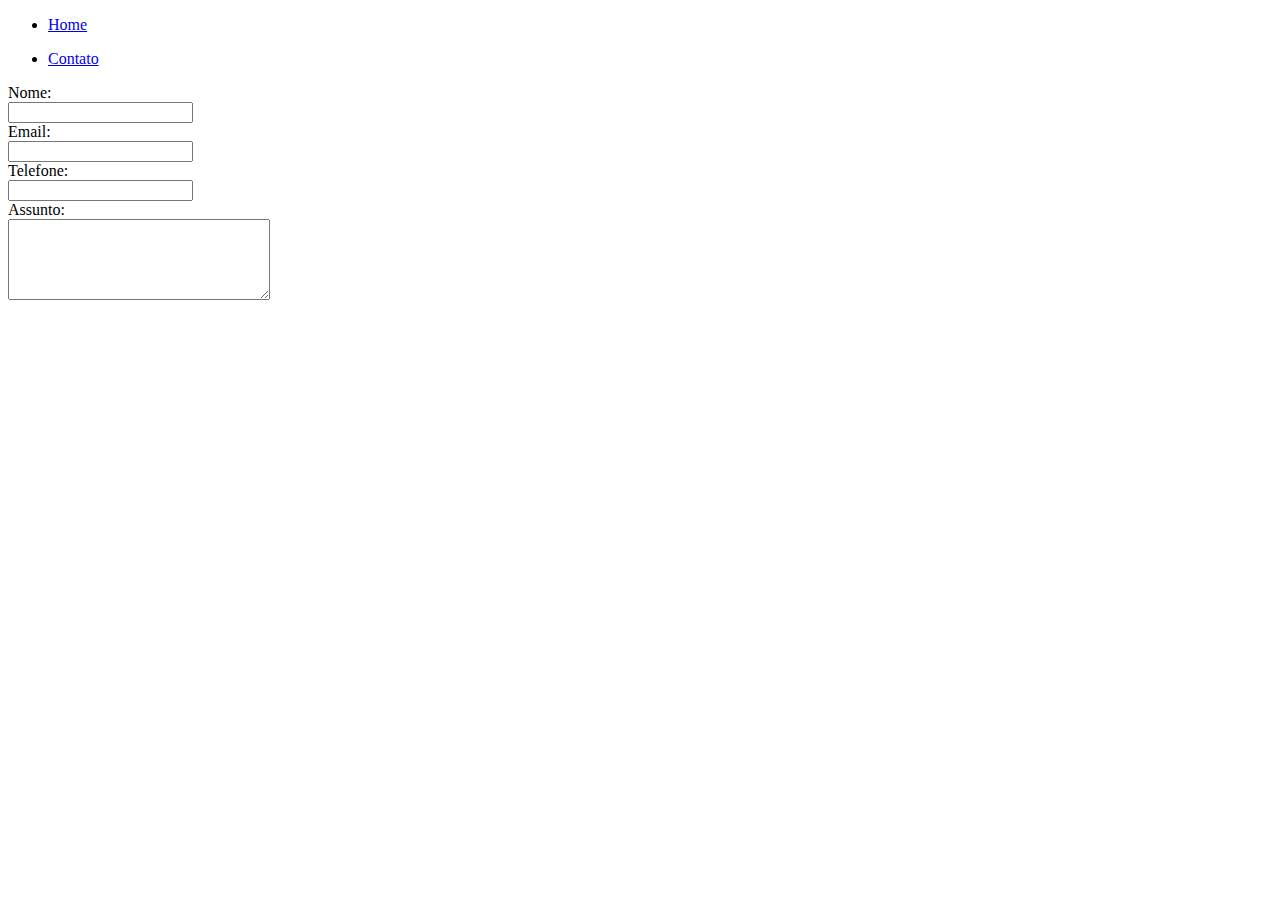
==== contato.html @ c51d0bac "Adicionando exercicios" ====
<!DOCTYPE html>
<html lang="pt-br">
<head>
    <meta charset="UTF-8">
    <meta http-equiv="X-UA-Compatible" content="IE=edge">
    <meta name="viewport" content="width=device-width, initial-scale=1.0">
    <title>Entre em contato Comigo!</title>
</head>
<body>
    <ul>
        <li>
            <a href="index.html">Home</a>
 
        </li>
    </ul>
    <ul>
        <li>
            <a href="contato.html">Contato</a>
 
        </li>
    </ul>
    
    <form>
        <label for="nome">Nome:</label><br>
        <input type="text" id="nome"><br>
       
        <label for="email">Email:</label><br>
        <input type="email" id="email"><br>

        <label for="telefone">Telefone:</label><br>
        <input type="tel" id="telefone"><br>

        <label for="assunto">Assunto:</label><br>
        <textarea name="assunto" id="assunto" cols="30" rows="5"></textarea><br>
        
        
        
    </form>
</body>

</html>
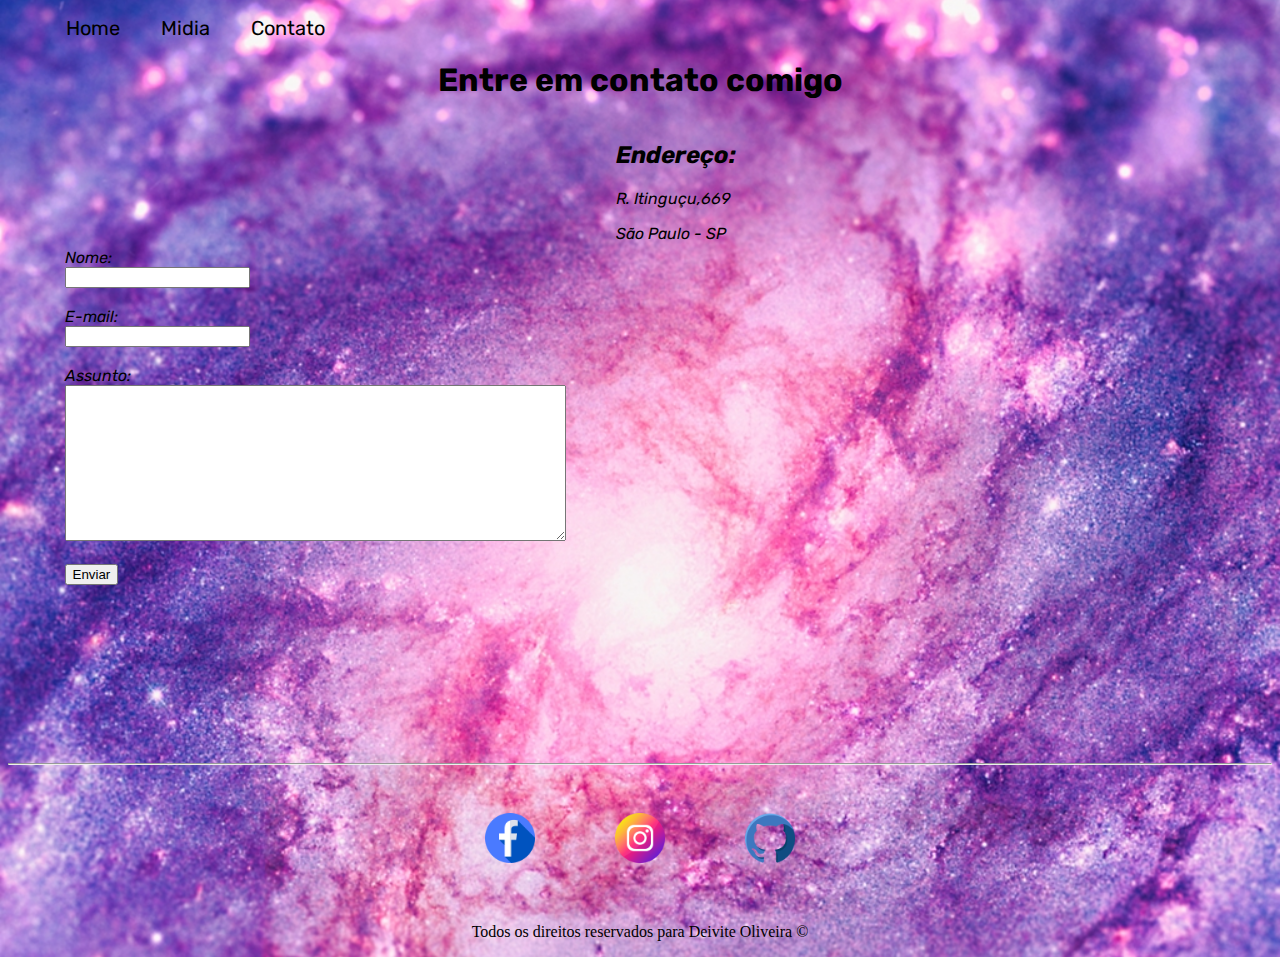
==== commit f49f63e5: "Adicionando Implementações" ====
--- a/contato.html
+++ b/contato.html
@@ -4,38 +4,152 @@
     <meta charset="UTF-8">
     <meta http-equiv="X-UA-Compatible" content="IE=edge">
     <meta name="viewport" content="width=device-width, initial-scale=1.0">
-    <title>Entre em contato Comigo!</title>
+    <title>Contato</title>
+    <style>
+
+        @font-face {
+            font-family: Rubik;
+            src: url(assets/fontes/Rubik/Rubik-VariableFont_wght.ttf)
+            
+        }
+        @font-face {
+        
+            font-family:RubikItalic ;
+            src: url(assets/fontes/Rubik/Rubik-Italic-VariableFont_wght.ttf);
+        }
+        .font-externa {
+        
+            font-family: Sofia;
+            
+        }
+        .font-externa2 {
+        
+            font-family: RubikItalic;
+        }
+        
+            </style>
+
+    <link rel="stylesheet" href="assets/css/style.css">
+
 </head>
+
 <body>
-    <ul>
-        <li>
-            <a href="index.html">Home</a>
- 
-        </li>
-    </ul>
-    <ul>
-        <li>
-            <a href="contato.html">Contato</a>
- 
-        </li>
-    </ul>
+    <div class="font-externa">
+        <ul id="menu">
     
+           
+            <li>
+                <a href="index.html"> Home </a>
+            </li>
+            <li>
+                <a href="midia.html"> Midia </a>
+    
+            </li>
+            <li>
+                <a href="contato.html"> Contato </a>
+            </li>
+    
+        </ul>
+    </div>
+    <h1 class="center font-externa">Entre em contato comigo</h1>
+
+
+    <div class="container mb-50 font-externa2">
+
+<div>
+   
     <form>
-        <label for="nome">Nome:</label><br>
-        <input type="text" id="nome"><br>
-       
-        <label for="email">Email:</label><br>
-        <input type="email" id="email"><br>
 
-        <label for="telefone">Telefone:</label><br>
-        <input type="tel" id="telefone"><br>
+        <label for="nome">Nome:</label> <br>
+        <input type="text" id="nome">
+        <br>
+        <br>
+        <label for="email">E-mail:</label> <br>
+        <input type="email" id="email">
+        <br>
+        <br>
+        <label for="assunto">Assunto:</label> <br>
+        <textarea name="assunto" id="assunto" cols="60" rows="10"></textarea>
 
-        <label for="assunto">Assunto:</label><br>
-        <textarea name="assunto" id="assunto" cols="30" rows="5"></textarea><br>
+        <br>
+        <br>
+
+        <button>Enviar</button>
+
+    </form>
+
+
+
+</div>
+
+<div class="ml-50">
+
+
+
+<div>
+   
+    <h2>Endereço:</h2>
+
+
+
+    <p>R. Itinguçu,669 </p>
+    <p>São Paulo - SP</p>
+</div>
+<iframe src="https://www.google.com/maps/embed?pb=!1m18!1m12!1m3!1d3658.2352962853824!2d-46.51058768547137!3d-23.52403808470139!2m3!1f0!2f0!3f0!3m2!1i1024!2i768!4f13.1!3m3!1m2!1s0x94ce60a285613df3%3A0x24d30c805d11c84b!2zUi4gSXRpbmd1w6fDuiwgNjY5IC0gVmlsYSBSw6ksIFPDo28gUGF1bG8gLSBTUCwgMDM2NjAtMDIw!5e0!3m2!1spt-BR!2sbr!4v1637853514170!5m2!1spt-BR!2sbr"
+width="600" height="450" style="border:0;" allowfullscreen="" loading="lazy"></iframe>
+
+
+
+
+    
+</div>
+
+
+
+
+    </div>
+
+   
+    <hr>
+<footer>
+
+    <div class="container">
+        <a href="https://web.facebook.com/" target="_blank">
+
+            <img class="tm-social p-30" src="assets/imagens/facebook.png" alt="logo facebook">
+
+        </a>
+
+        <a href="https://www.instagram.com/" target="_blank">
+
+
+            <img class="tm-social p-30" src="assets/imagens/instagram.png" alt="logo instagram">
+        </a>
+
         
-        
-        
-    </form>
+
+
+    <a href="https://github.com/" target="_blank">
+        <img class="tm-social p-30" src="assets/imagens/github.png" alt="logo github">
+
+    </a>
+
+
+
+
+        </div>
+
+
+
+
+    </div>
+
+  <p class="center">
+    Todos os direitos reservados para Deivite Oliveira &copy;
+</p>
+</footer>
+
+
 </body>
 
 </html>--- a/assets/css/style.css
+++ b/assets/css/style.css
@@ -0,0 +1,107 @@
+
+    /* Estilos da página index.html*/
+
+    .center {
+
+        text-align: center;
+    
+        }
+    
+        .justify {
+    
+            text-align: justify;
+        }
+    
+    
+        .container {
+    
+            display: flex;
+            flex-flow: row;
+            justify-content: center;
+            align-items: center;
+        }
+    
+        #menu li{
+    
+            display: inline;
+            padding: 18px;
+        }
+    
+        #menu li a {
+    
+            text-decoration: none;
+            color: black;
+            font-size: 20px;
+        }
+    
+        #menu li a:hover {
+    
+            color:crimson;
+        }
+    
+        .p-30 {
+    
+            padding: 40px;
+        }
+    
+        .br-50 {
+    
+            border-radius: 50%;
+    
+        }
+    
+        .tm-social {
+    
+            width: 50px;
+            height: 50px;
+        }
+    
+        .mb-50 {
+    
+            margin-bottom: 50px;
+        }
+        .font-externa {
+    
+            font-family: Rubik;
+        }
+    
+        .font-externa2 {
+    
+            font-family: RubikItalic;
+        }
+    
+    
+        .icone {
+    
+            display: flex;
+            flex-flow: row;
+            justify-content: left;
+            align-items: baseline;
+        }
+    
+    
+        /* Estilos da página contato.html*/
+    
+        .ml-50 {
+    
+            margin-left: 50px;
+        }
+    
+    
+    
+    
+    
+        /*Estilos da página midia*/
+    
+    
+    
+    
+        /* Backgrounds das paginas*/
+        body {
+    
+            background-image: url(../imagens/img.fundo.jfif);
+            background-repeat: no-repeat;
+            background-size: cover;
+            background-position: center center;
+    
+        }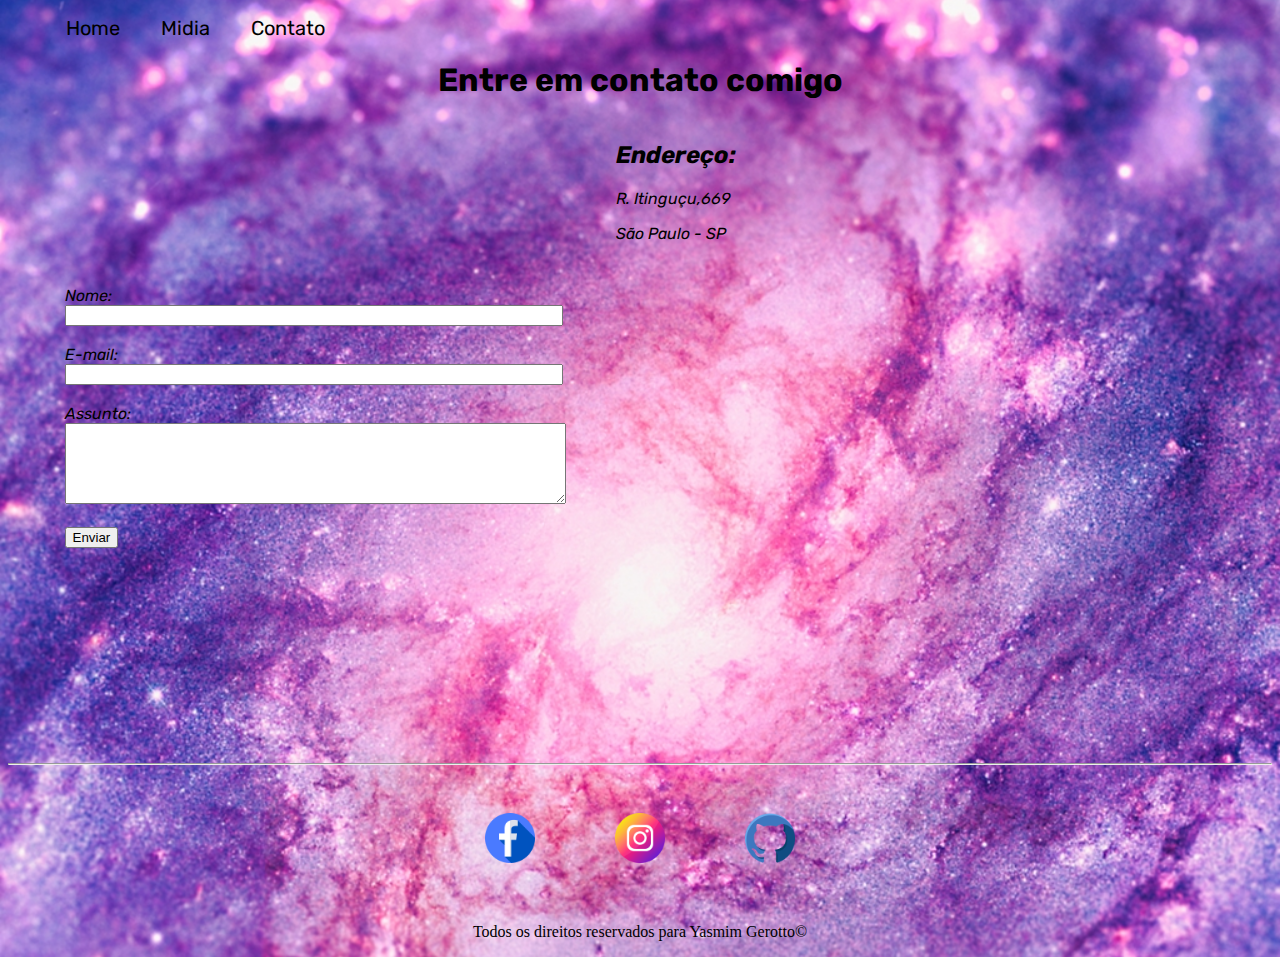
==== commit 52a1786b: "Adicionando Atualizações" ====
--- a/contato.html
+++ b/contato.html
@@ -61,23 +61,22 @@
     <form>
 
         <label for="nome">Nome:</label> <br>
-        <input type="text" id="nome">
+        <input type="text" id="nome" onkeyup="validaNome()">
+        <div id='txtNome'></div>
         <br>
-        <br>
+
         <label for="email">E-mail:</label> <br>
-        <input type="email" id="email">
-        <br>
+        <input type="email" id="email" onkeyup="validaEmail()">
+        <div id="txtEmail"></div>
         <br>
         <label for="assunto">Assunto:</label> <br>
-        <textarea name="assunto" id="assunto" cols="60" rows="10"></textarea>
-
-        <br>
+        <textarea name="assunto" id="assunto" cols="60" rows="5" onkeyup="validaAssunto()"></textarea>
+        <div id='txtAssunto'></div>
         <br>
 
-        <button>Enviar</button>
+        <button onclick="enviar()">Enviar</button>
 
     </form>
-
 
 
 </div>
@@ -96,16 +95,13 @@
     <p>São Paulo - SP</p>
 </div>
 <iframe src="https://www.google.com/maps/embed?pb=!1m18!1m12!1m3!1d3658.2352962853824!2d-46.51058768547137!3d-23.52403808470139!2m3!1f0!2f0!3f0!3m2!1i1024!2i768!4f13.1!3m3!1m2!1s0x94ce60a285613df3%3A0x24d30c805d11c84b!2zUi4gSXRpbmd1w6fDuiwgNjY5IC0gVmlsYSBSw6ksIFPDo28gUGF1bG8gLSBTUCwgMDM2NjAtMDIw!5e0!3m2!1spt-BR!2sbr!4v1637853514170!5m2!1spt-BR!2sbr"
-width="600" height="450" style="border:0;" allowfullscreen="" loading="lazy"></iframe>
+width="600" height="450" style="border:0;" allowfullscreen="" loading="lazy" onmousemove="mapaZoom()" onmouseout="mapaNormal()" id="mapa"></iframe>
 
 
 
 
     
 </div>
-
-
-
 
     </div>
 
@@ -126,28 +122,22 @@
             <img class="tm-social p-30" src="assets/imagens/instagram.png" alt="logo instagram">
         </a>
 
-        
-
-
+    
     <a href="https://github.com/" target="_blank">
         <img class="tm-social p-30" src="assets/imagens/github.png" alt="logo github">
 
     </a>
-
-
-
-
         </div>
-
-
-
-
     </div>
 
   <p class="center">
-    Todos os direitos reservados para Deivite Oliveira &copy;
+    Todos os direitos reservados para Yasmim Gerotto&copy;
 </p>
 </footer>
+
+<script src="assets/js/script.js">
+
+</script>
 
 
 </body>
